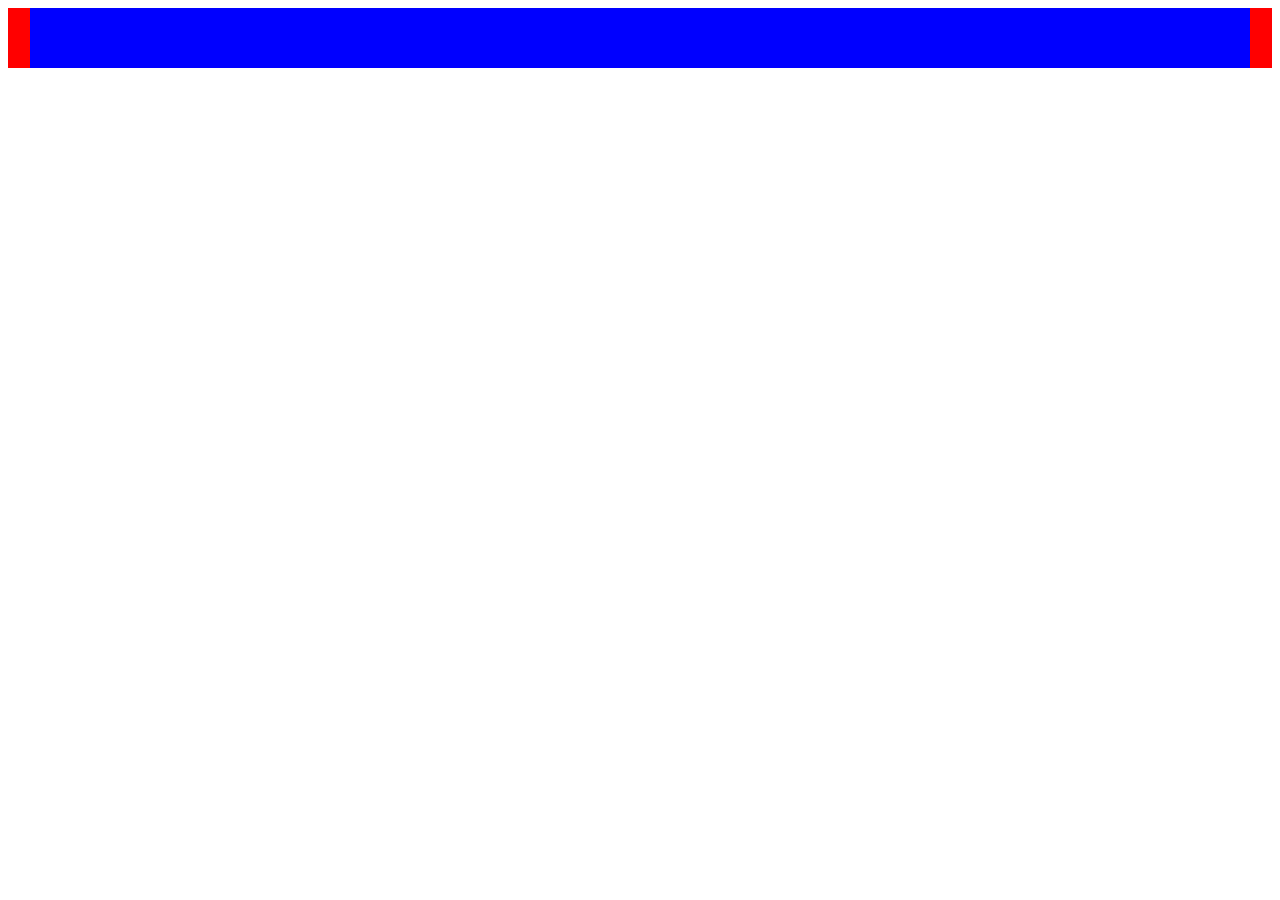
==== index.html @ 2e951e4b "update" ====
<!DOCTYPE html>
<html lang="en">
<head>
    <meta charset="UTF-8">
    <meta http-equiv="X-UA-Compatible" content="IE=edge">
    <meta name="viewport" content="width=device-width, initial-scale=1.0">
    <link rel="stylesheet" href="style.css">
    <title>Wrapper dan Container</title>
</head>
<body>
    <div class="wrapper">
        <div class="container">

        </div>
    </div>
</body>
</html>
---- style.css ----
.wrapper {
    background: red;
}

.container {
    width: 1200px;
    height: 60px;
    margin: auto;
    padding-right: 10px;
    padding-left: 10px;
    background: blue;
}
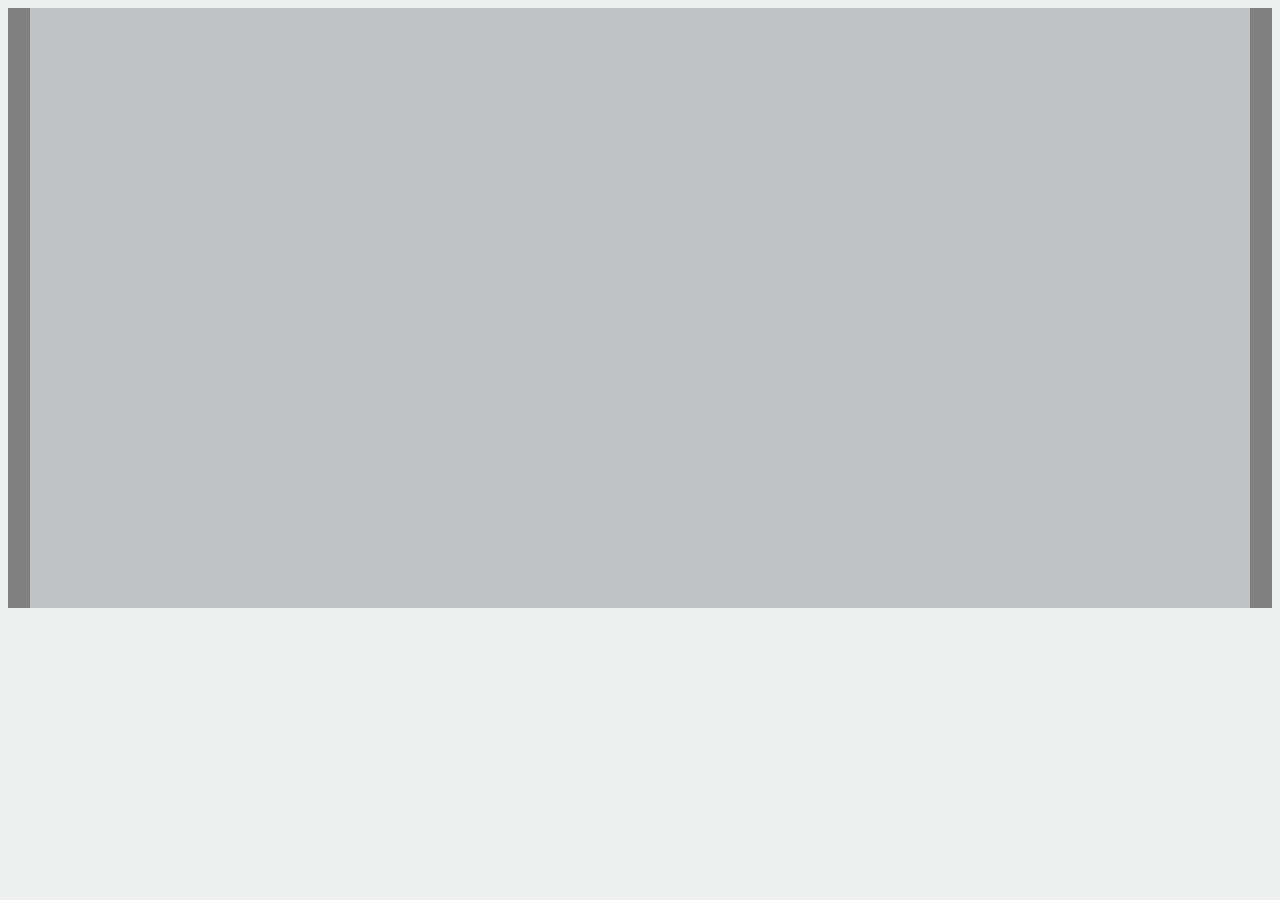
==== commit 13fc06cf: "update latian" ====
--- a/index.html
+++ b/index.html
@@ -10,7 +10,13 @@
 <body>
     <div class="wrapper">
         <div class="container">
+            <div class="sidebar">
 
+            </div>
+            <div class="content">
+
+            </div>
+            <div class="clear"></div>
         </div>
     </div>
 </body>
--- a/style.css
+++ b/style.css
@@ -1,12 +1,34 @@
+body {
+    background-color: #ecf0f1;
+}
+
 .wrapper {
-    background: red;
+    background: grey;
 }
 
 .container {
     width: 1200px;
-    height: 60px;
+    height: 100%;
     margin: auto;
     padding-right: 10px;
     padding-left: 10px;
-    background: blue;
+    background-color: #bdc3c7;
+}
+
+.sidebar {
+    width: 400px;
+    height: 600px;
+    /* background: red; */
+    float: left;
+}
+
+.content {
+    width: 800px;
+    height: 600px;
+    /* background: blue; */
+    float: right;
+}
+
+.clear {
+    clear: both;
 }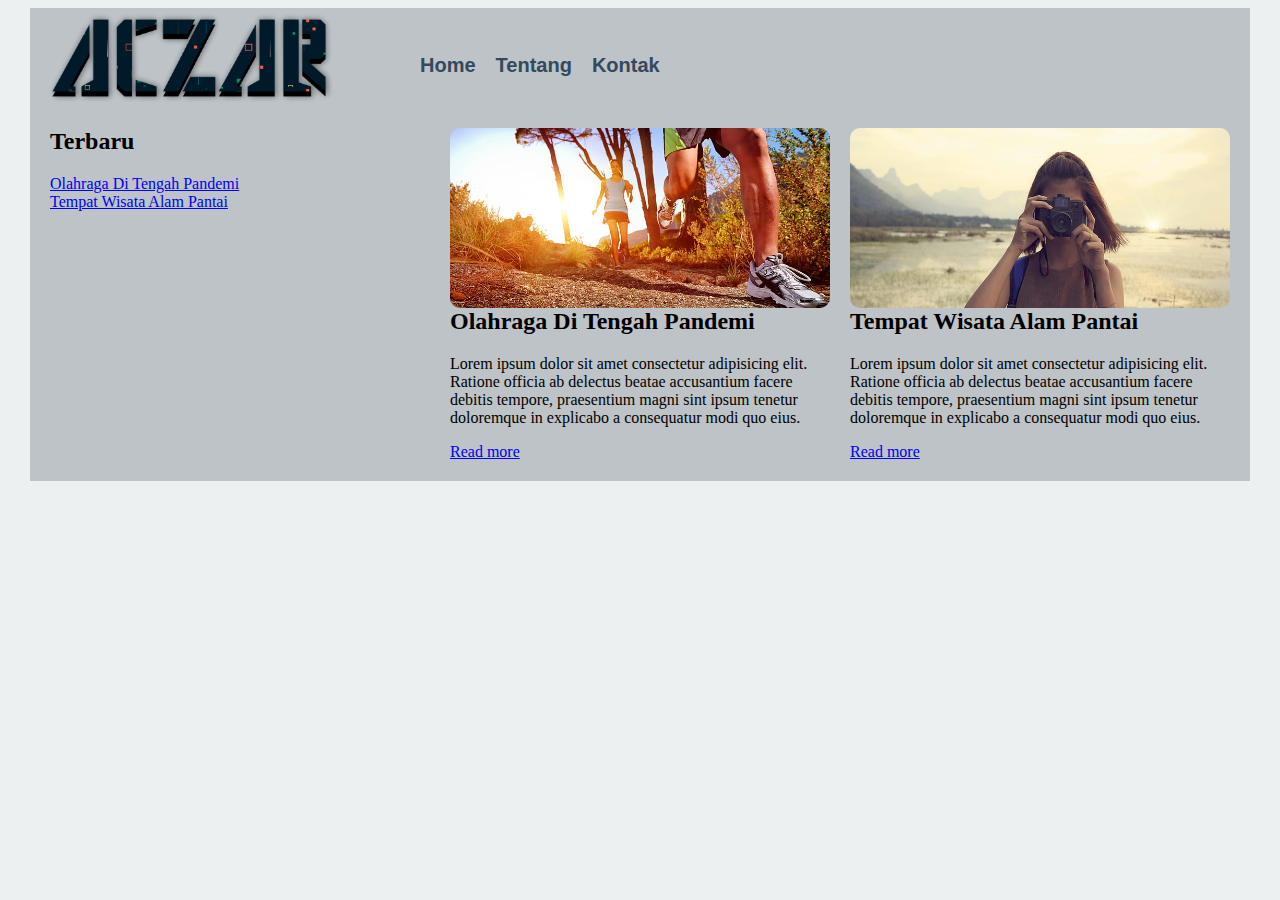
==== commit 7ca6ac9c: "update latihan" ====
--- a/index.html
+++ b/index.html
@@ -8,16 +8,58 @@
     <title>Wrapper dan Container</title>
 </head>
 <body>
-    <div class="wrapper">
+    <div id="header" class="wrapper">
         <div class="container">
-            <div class="sidebar">
-
+            <div id="logo">
+                <img src="img/logoku.png" alt="">
             </div>
-            <div class="content">
-
+            <div id="menu">
+                <ul>
+                    <li><a href="index.html">Home</a></li>
+                    <li><a href="tentang.html">Tentang</a></li>
+                    <li><a href="kontak.html">Kontak</a></li>
+                </ul>
             </div>
             <div class="clear"></div>
         </div>
     </div>
+    <div class="wrapper">
+        <div class="container">
+            <div class="sidebar">
+                <div class="recent-article">
+                    <h2>Terbaru</h2>
+                    <ul>
+                        <li><a href="#">Olahraga Di Tengah Pandemi</a></li>
+                        <li><a href="#">Tempat Wisata Alam Pantai</a></li>
+                    </ul>
+                </div>
+            </div>
+            <div class="content">
+                <div class="blog-content">
+                    <div class="image-box">
+                        <img src="img/1.jpg" alt="">
+                    </div>
+                    <div class="text-box">
+                        <h2>Olahraga Di Tengah Pandemi</h2>
+                        <p>Lorem ipsum dolor sit amet consectetur adipisicing elit. Ratione officia ab delectus beatae accusantium facere debitis tempore, praesentium magni sint ipsum tenetur doloremque in explicabo a consequatur modi quo eius.</p>
+                        <a href="#">Read more</a>
+                    </div>
+                </div>
+                <div class="blog-content">
+                    <div class="image-box">
+                        <img src="img/2.jpg" alt="">
+                    </div>
+                    <div class="text-box">
+                        <h2>Tempat Wisata Alam Pantai</h2>
+                        <p>Lorem ipsum dolor sit amet consectetur adipisicing elit. Ratione officia ab delectus beatae accusantium facere debitis tempore, praesentium magni sint ipsum tenetur doloremque in explicabo a consequatur modi quo eius.</p>
+                        <a href="#">Read more</a>
+                    </div>
+                </div>
+            </div>
+            <div class="clear">
+
+            </div>
+        </div>
+    </div>
 </body>
 </html>--- a/style.css
+++ b/style.css
@@ -3,7 +3,7 @@
 }
 
 .wrapper {
-    background: grey;
+    /* background: grey; */
 }
 
 .container {
@@ -15,18 +15,80 @@
     background-color: #bdc3c7;
 }
 
+/* div bagian logo */
+img {
+    width: 300px;
+    height: 100px;
+    /* background-color: khaki; */
+    float: left;
+}
+
+/* div menu */
+#menu {
+    padding-top: 30px;
+    padding-bottom: 30px;
+    float: right;
+    width: 870px;
+    /* background-color: hotpink; */
+}
+
+#menu li {
+    float: left;
+    list-style: none;
+    margin-left: 10px;
+    margin-right: 10px;
+}
+
+#menu li a {
+    font-family: Verdana, Geneva, Tahoma, sans-serif;
+    color: #34495e;
+    font-size: 20px;
+    font-weight: bold;
+    text-decoration: none;
+}
+
+/* div bagian conten */
+/* sidebar */
 .sidebar {
     width: 400px;
-    height: 600px;
+    /* height: 600px; */
     /* background: red; */
     float: left;
 }
 
+.recent-article {
+    padding-left: 10px;
+    padding-right: 10px;
+}
+
+.recent-article ul {
+    padding: 0;
+    margin: 0;
+    list-style: none;
+}
+
+/* content */
 .content {
     width: 800px;
-    height: 600px;
+    /* height: 600px; */
     /* background: blue; */
     float: right;
+}
+
+.blog-content {
+    float: left;
+    max-width: 380px;
+    margin-right: 10px;
+    margin-left: 10px;
+    margin-bottom: 20px;
+}
+
+.blog-content img {
+    margin-top: 20px;
+    border-radius: 10px;
+    width: 100%;
+    height: 180px;
+    object-fit: cover;
 }
 
 .clear {
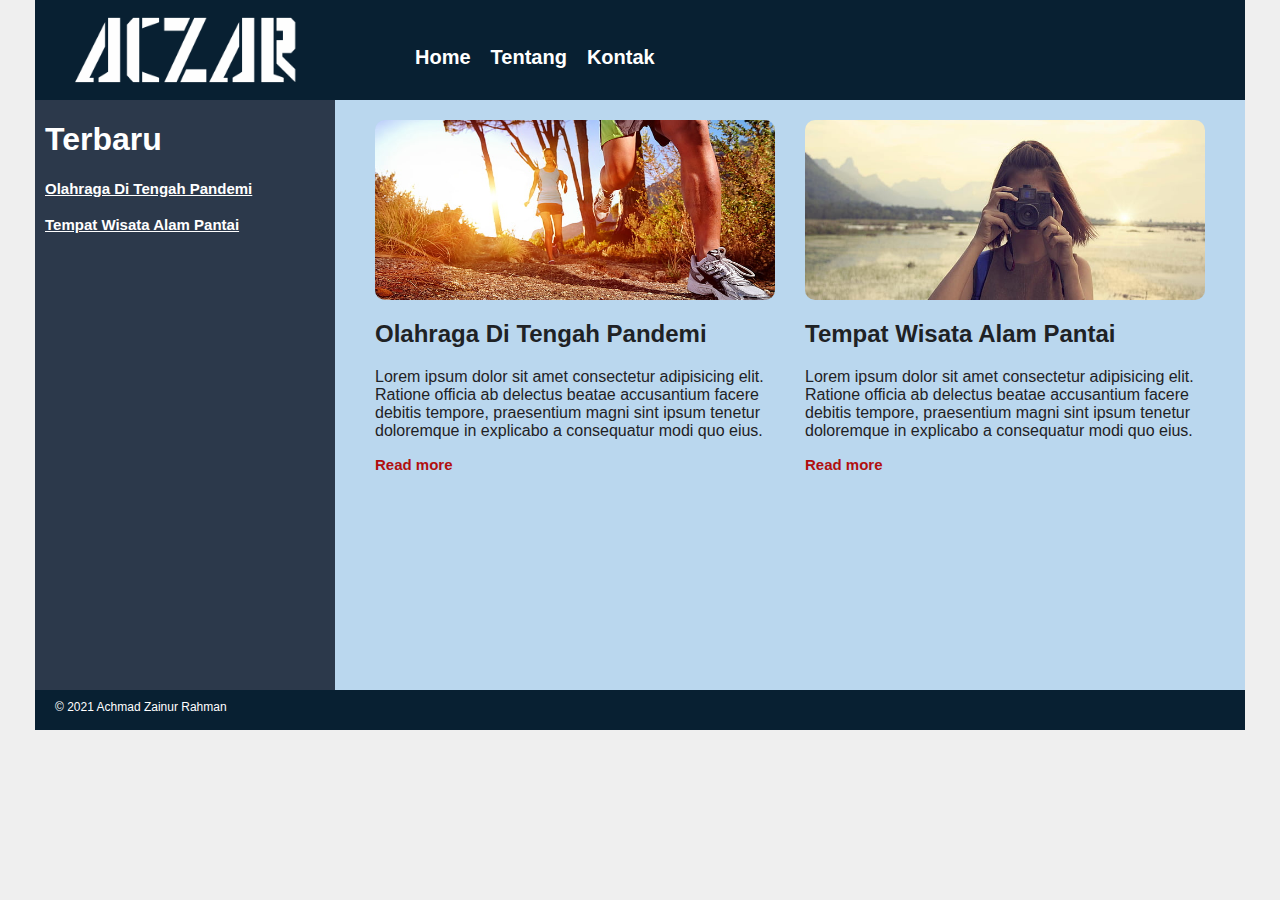
==== commit 059202d0: "update tugas" ====
--- a/index.html
+++ b/index.html
@@ -9,7 +9,7 @@
 </head>
 <body>
     <div id="header" class="wrapper">
-        <div class="container">
+        <div class="container2">
             <div id="logo">
                 <img src="img/logoku.png" alt="">
             </div>
@@ -27,10 +27,10 @@
         <div class="container">
             <div class="sidebar">
                 <div class="recent-article">
-                    <h2>Terbaru</h2>
+                    <h1>Terbaru</h1>
                     <ul>
-                        <li><a href="#">Olahraga Di Tengah Pandemi</a></li>
-                        <li><a href="#">Tempat Wisata Alam Pantai</a></li>
+                        <li><a href="artikel/info1.html">Olahraga Di Tengah Pandemi</a></li><br>
+                        <li><a href="artikel/info2.html">Tempat Wisata Alam Pantai</a></li>
                     </ul>
                 </div>
             </div>
@@ -42,7 +42,7 @@
                     <div class="text-box">
                         <h2>Olahraga Di Tengah Pandemi</h2>
                         <p>Lorem ipsum dolor sit amet consectetur adipisicing elit. Ratione officia ab delectus beatae accusantium facere debitis tempore, praesentium magni sint ipsum tenetur doloremque in explicabo a consequatur modi quo eius.</p>
-                        <a href="#">Read more</a>
+                        <a href="artikel/info1.html">Read more</a>
                     </div>
                 </div>
                 <div class="blog-content">
@@ -52,7 +52,7 @@
                     <div class="text-box">
                         <h2>Tempat Wisata Alam Pantai</h2>
                         <p>Lorem ipsum dolor sit amet consectetur adipisicing elit. Ratione officia ab delectus beatae accusantium facere debitis tempore, praesentium magni sint ipsum tenetur doloremque in explicabo a consequatur modi quo eius.</p>
-                        <a href="#">Read more</a>
+                        <a href="artikel/info2.html">Read more</a>
                     </div>
                 </div>
             </div>
@@ -61,5 +61,8 @@
             </div>
         </div>
     </div>
+   <footer>
+       <div>© 2021 Achmad Zainur Rahman</div>
+   </footer>
 </body>
 </html>--- a/style.css
+++ b/style.css
@@ -1,5 +1,9 @@
 body {
-    background-color: #ecf0f1;
+    font-family: Verdana, Geneva, Tahoma, sans-serif;
+    padding: 0;
+    border: 0;
+    margin: 0;
+    background-color: #EFEFEF;
 }
 
 .wrapper {
@@ -8,18 +12,26 @@
 
 .container {
     width: 1200px;
+    height: 590px;
+    margin: auto;
+    padding-right: 10px;
+    /* padding-left: 10px; */
+    background-color: #bad7ee;
+}
+
+.container2 {
+    width: 1200px;
     height: 100%;
     margin: auto;
     padding-right: 10px;
-    padding-left: 10px;
-    background-color: #bdc3c7;
+    /* padding-left: 10px; */
+    background-color: #082032;
 }
 
 /* div bagian logo */
 img {
     width: 300px;
     height: 100px;
-    /* background-color: khaki; */
     float: left;
 }
 
@@ -40,8 +52,8 @@
 }
 
 #menu li a {
-    font-family: Verdana, Geneva, Tahoma, sans-serif;
-    color: #34495e;
+
+    color: white;
     font-size: 20px;
     font-weight: bold;
     text-decoration: none;
@@ -50,10 +62,18 @@
 /* div bagian conten */
 /* sidebar */
 .sidebar {
-    width: 400px;
-    /* height: 600px; */
-    /* background: red; */
+
+    color: white;
+    width: 300px;
+    height: 590px;
+    background: #2C394B;
     float: left;
+}
+
+.sidebar a {
+    color: white;
+    font-size: 15px;
+    font-weight: bold;
 }
 
 .recent-article {
@@ -69,7 +89,8 @@
 
 /* content */
 .content {
-    width: 800px;
+    color: #1f2225;
+    width: 880px;
     /* height: 600px; */
     /* background: blue; */
     float: right;
@@ -77,20 +98,60 @@
 
 .blog-content {
     float: left;
-    max-width: 380px;
+    max-width: 400px;
     margin-right: 10px;
-    margin-left: 10px;
+    margin-left: 20px;
     margin-bottom: 20px;
 }
 
 .blog-content img {
     margin-top: 20px;
+    margin-bottom: 20px;
     border-radius: 10px;
     width: 100%;
     height: 180px;
     object-fit: cover;
 }
 
+.blog-content a {
+    color: rgb(177, 15, 15);
+    font-size: 15px;
+    font-weight: bold;
+    text-decoration: none;
+}
+
+/* bagian info */
+.blog-single {
+    float: left;
+    max-width: 900px;
+    max-height: 400px;
+    margin-right: 10px;
+    margin-left: 10px;
+    margin-bottom: 20px;
+}
+
+.blog-single img {
+    margin-top: 20px;
+    margin-bottom: 40px;
+    margin-left: 70px;
+    border-radius: 10px;
+    width: 720px;
+    height: 300px;
+    object-fit: cover;
+}
+
 .clear {
     clear: both;
+}
+
+/* footer */
+footer {
+    width: 1190px;
+    height: 30px;
+    margin: auto;
+    background-color: #082032;
+    color: white;
+    padding-left: 20px;
+    padding-top: 10px;
+    font-size: 12px;
 }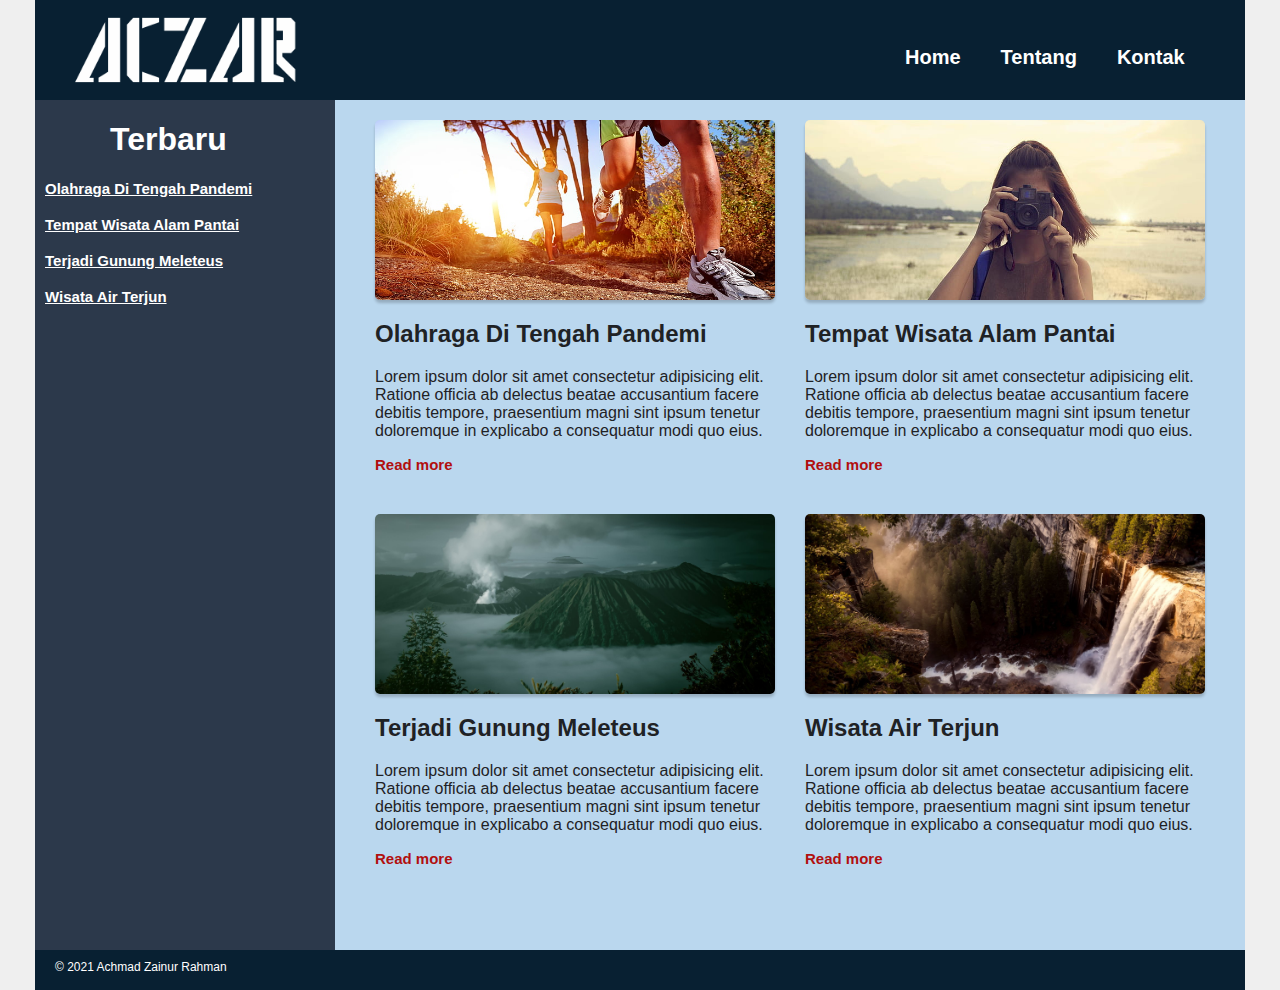
==== commit d2375d6a: "update tugas perbikan" ====
--- a/index.html
+++ b/index.html
@@ -27,10 +27,12 @@
         <div class="container">
             <div class="sidebar">
                 <div class="recent-article">
-                    <h1>Terbaru</h1>
+                    <div class="center"><h1>Terbaru</h1></div>
                     <ul>
-                        <li><a href="artikel/info1.html">Olahraga Di Tengah Pandemi</a></li><br>
-                        <li><a href="artikel/info2.html">Tempat Wisata Alam Pantai</a></li>
+                        <li><a href="info1.html">Olahraga Di Tengah Pandemi</a></li><br>
+                        <li><a href="info2.html">Tempat Wisata Alam Pantai</a></li><br>
+                         <li><a href="info3.html">Terjadi Gunung Meleteus</a></li><br>
+                        <li><a href="info4.html">Wisata Air Terjun</a></li>
                     </ul>
                 </div>
             </div>
@@ -55,6 +57,26 @@
                         <a href="artikel/info2.html">Read more</a>
                     </div>
                 </div>
+                 <div class="blog-content">
+                    <div class="image-box">
+                        <img src="img/3.jpeg" alt="">
+                    </div>
+                    <div class="text-box">
+                        <h2>Terjadi Gunung Meleteus</h2>
+                        <p>Lorem ipsum dolor sit amet consectetur adipisicing elit. Ratione officia ab delectus beatae accusantium facere debitis tempore, praesentium magni sint ipsum tenetur doloremque in explicabo a consequatur modi quo eius.</p>
+                        <a href="artikel/info3.html">Read more</a>
+                    </div>
+                </div>
+                <div class="blog-content">
+                    <div class="image-box">
+                        <img src="img/4.jpeg" alt="">
+                    </div>
+                    <div class="text-box">
+                        <h2>Wisata Air Terjun</h2>
+                        <p>Lorem ipsum dolor sit amet consectetur adipisicing elit. Ratione officia ab delectus beatae accusantium facere debitis tempore, praesentium magni sint ipsum tenetur doloremque in explicabo a consequatur modi quo eius.</p>
+                        <a href="artikel/info4.html">Read more</a>
+                    </div>
+                </div>
             </div>
             <div class="clear">
 
--- a/style.css
+++ b/style.css
@@ -12,7 +12,7 @@
 
 .container {
     width: 1200px;
-    height: 590px;
+    height: auto;
     margin: auto;
     padding-right: 10px;
     /* padding-left: 10px; */
@@ -20,12 +20,16 @@
 }
 
 .container2 {
-    width: 1200px;
+    width: 1210px;
     height: 100%;
     margin: auto;
-    padding-right: 10px;
     /* padding-left: 10px; */
     background-color: #082032;
+}
+
+.center {
+    margin: auto;
+    width: 150px;
 }
 
 /* div bagian logo */
@@ -33,6 +37,7 @@
     width: 300px;
     height: 100px;
     float: left;
+    /* background: #000; */
 }
 
 /* div menu */
@@ -40,40 +45,49 @@
     padding-top: 30px;
     padding-bottom: 30px;
     float: right;
-    width: 870px;
+    width: 400px;
     /* background-color: hotpink; */
 }
 
 #menu li {
     float: left;
     list-style: none;
-    margin-left: 10px;
-    margin-right: 10px;
+    margin-left: 20px;
+    margin-right: 20px;
 }
 
 #menu li a {
-
-    color: white;
+    color: rgb(255, 255, 255);
     font-size: 20px;
     font-weight: bold;
     text-decoration: none;
+}
+
+#menu li a:hover {
+    color: rgb(94, 169, 255);
 }
 
 /* div bagian conten */
 /* sidebar */
 .sidebar {
 
-    color: white;
+    color: rgb(255, 255, 255);
     width: 300px;
-    height: 590px;
+    height: 850px;
     background: #2C394B;
     float: left;
 }
+
+
 
 .sidebar a {
     color: white;
     font-size: 15px;
     font-weight: bold;
+}
+
+.sidebar a:hover {
+    color: rgb(94, 169, 255);
 }
 
 .recent-article {
@@ -105,9 +119,10 @@
 }
 
 .blog-content img {
+    box-shadow: 0 3px 3px rgba(0, 0, 0, 0.2);
     margin-top: 20px;
     margin-bottom: 20px;
-    border-radius: 10px;
+    border-radius: 5px;
     width: 100%;
     height: 180px;
     object-fit: cover;
@@ -120,6 +135,11 @@
     text-decoration: none;
 }
 
+.blog-content a:hover {
+    color: rgb(218, 67, 22);
+}
+
+
 /* bagian info */
 .blog-single {
     float: left;
@@ -131,10 +151,11 @@
 }
 
 .blog-single img {
+    box-shadow: 0 3px 3px rgba(0, 0, 0, 0.2);
     margin-top: 20px;
     margin-bottom: 40px;
     margin-left: 70px;
-    border-radius: 10px;
+    border-radius: 5px;
     width: 720px;
     height: 300px;
     object-fit: cover;
